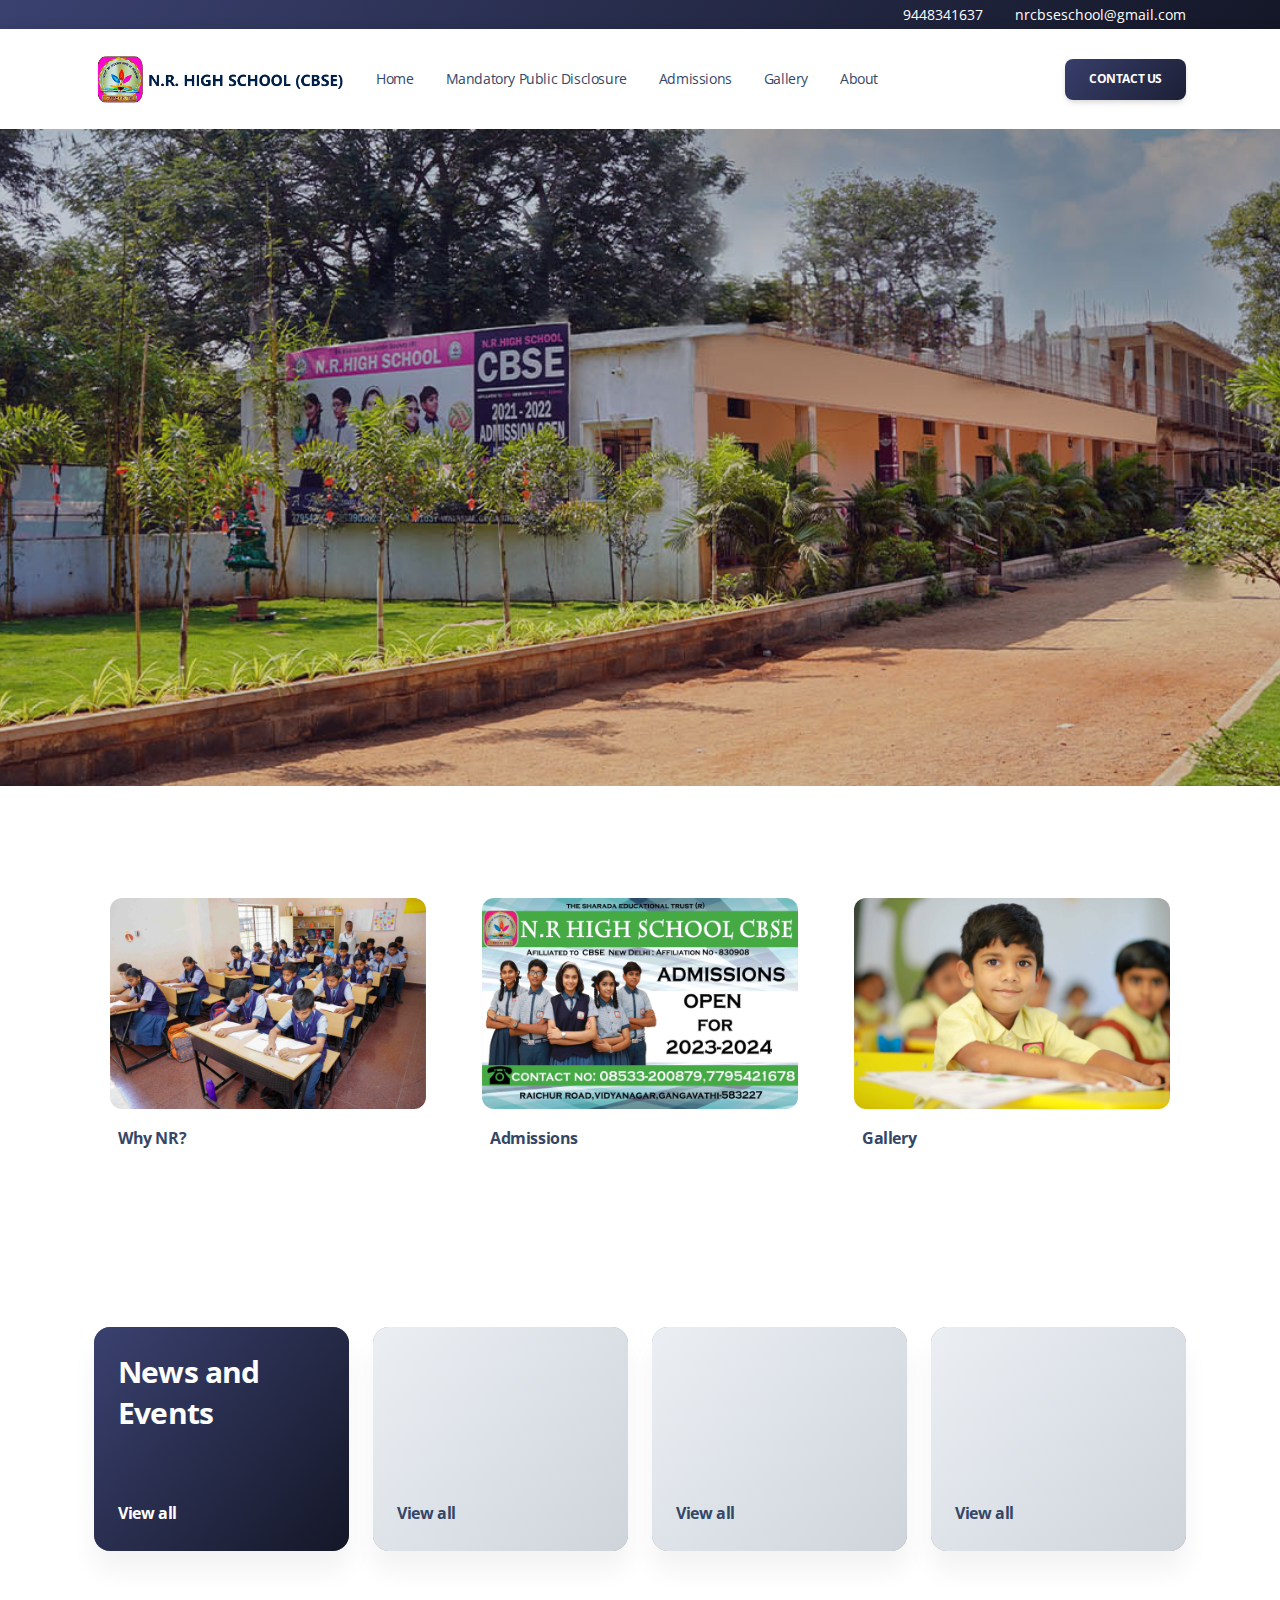
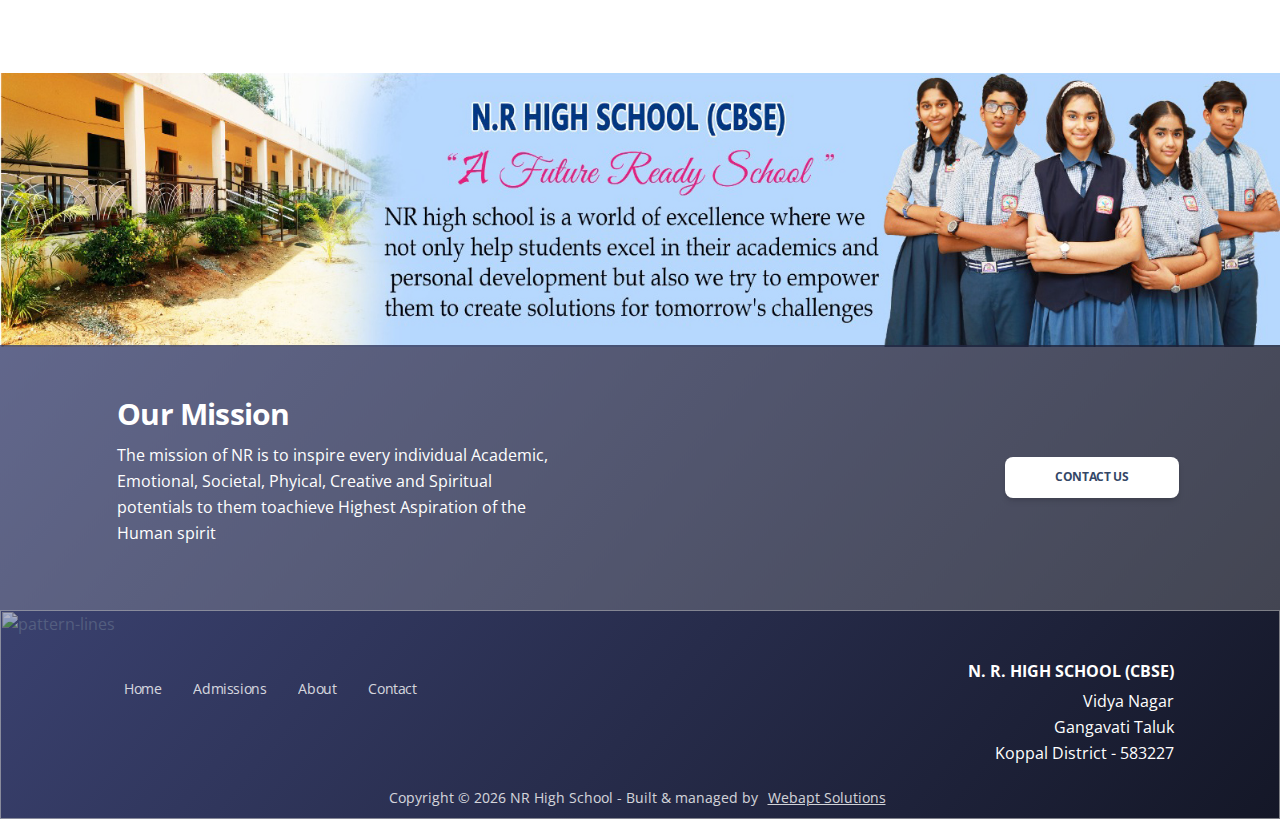
==== index.html @ e67f11be "initial commit" ====
<!-- Loopple Templates: https://www.loopple.com/templates | Copyright Loopple (https://www.loopple.com) | This copyright notice and this permission notice shall be included in all copies or substantial portions of the Software. -->

<head>
    <meta charset="utf-8">
    <meta name="viewport" content="width=device-width, initial-scale=1, shrink-to-fit=no">
    <title>NR | Home</title>
    <link href="https://fonts.googleapis.com/css?family=Open+Sans:300,400,600,700" rel="stylesheet" />
    <script src="https://kit.fontawesome.com/42d5adcbca.js" crossorigin="anonymous"></script>
    <link href="https://demos.creative-tim.com/soft-ui-design-system/assets/css/nucleo-icons.css" rel="stylesheet" />
    <link href="https://demos.creative-tim.com/soft-ui-design-system/assets/css/nucleo-svg.css" rel="stylesheet" />
    <link rel="stylesheet" href="./css/theme.css">
    <link rel="stylesheet" href="./css/loopple/loopple.css">
</head>

<body>
    <div class="navbar bg-gradient-dark py-1">
        <div class="container">
            <div class="d-flex w-lg-50 w-100 text-lg-start text-center justify-content-lg-start justify-content-center mb-lg-0 mb-2">
                <a href="javascript:;">
                    <i class="fa fa-facebook-square text-sm text-white" aria-hidden="true"></i>
                </a>
                <a href="javascript:;">
                    <i class="fa fa-instagram text-sm text-white ms-3" aria-hidden="true"></i>
                </a>
                <a href="javascript:;">
                    <i class="fa fa-whatsapp text-sm text-white ms-3" aria-hidden="true"></i>
                </a>                
            </div>
            <div class="d-flex align-items-center ms-lg-auto w-lg-50 w-100">
                <i class="fa fa-phone text-sm text-white ms-auto" aria-hidden="true"></i>
                <span class="text-sm text-white ms-2">9448341637</span>
                <i class="fa fa-envelope text-sm text-white ms-4" aria-hidden="true"></i>
                <span class="text-sm text-white ms-2 me-lg-0 me-auto">nrcbseschool@gmail.com</span>
            </div>
        </div>
    </div>
    <nav class="navbar navbar-expand-lg navbar-light bg-white py-3">
        <div class="container">
            <a class="navbar-brand w-8" href="#" data-config-id="brand">
                <img style="width: 250px;" src="images/logo/logo.png" width="80" alt="">
            </a>

            <button class="navbar-toggler shadow-none ms-2" type="button" data-bs-toggle="collapse" data-bs-target="#navigation" aria-controls="navigation" aria-expanded="false" aria-label="Toggle navigation">
                <span class="navbar-toggler-icon mt-2">
                    <span class="navbar-toggler-bar bar1"></span>
                    <span class="navbar-toggler-bar bar2"></span>
                    <span class="navbar-toggler-bar bar3"></span>
                </span>
            </button>
            <div class="collapse navbar-collapse w-100 pt-3 pb-2 py-lg-0" id="navigation">
                <ul class="navbar-nav navbar-nav-hover ms-auto">
                    <li class="nav-item mx-2">
                        <a href="#" class="nav-link ps-2 cursor-pointer">Home</a>
                    </li>
                    <li class="nav-item mx-2">
                        <a href="safety.html" class="nav-link ps-2 cursor-pointer">Mandatory Public Disclosure</a>
                    </li>
                    <li class="nav-item mx-2">
                        <a href="admissions.html" class="nav-link ps-2 cursor-pointer">Admissions</a>
                    </li>
                    <li class="nav-item mx-2">
                        <a href="gallery.html" class="nav-link ps-2 cursor-pointer">Gallery</a>
                    </li>
                    <li class="nav-item mx-2">
                        <a href="about.html" class="nav-link ps-2 cursor-pointer">About</a>
                    </li>
                    <!--<li class="nav-item mx-2">
                        <a href="javascript:void(0);" class="nav-link ps-2 cursor-pointer">
                            Contact Us
                        </a>
                    </li>-->
                </ul>
                <ul class="navbar-nav ms-auto">
                    <!--<li class="nav-item mx-2">
                        <a href="javascript:void(0);" class="nav-link ps-2 cursor-pointer">
                            <i class="fa fa-search" aria-hidden="true"></i>
                        </a>
                    </li>-->

                    <li class="nav-item ms-2">
                        <a href="./contact.html" class="btn bg-gradient-dark mb-0">
                            Contact Us
                        </a>
                    </li>
                </ul>
            </div>
        </div>
    </nav>
    <header>
        <div class="mySlides">
            <div class="page-header" style="background-image: url(/images/banner/5.jpg); 
            min-height: 73vh;">
                <!--<div class="page-header min-vh-75" style="background-image: url(https://images.unsplash.com/photo-1496469888073-80de7e952517?ixlib=rb-1.2.1&amp;ixid=MnwxMjA3fDB8MHxwaG90by1wYWdlfHx8fGVufDB8fHx8&amp;auto=format&amp;fit=crop&amp;w=2232&amp;q=80);">-->
                    <span class="mask bg-gradient-dark opacity-2"></span>
                    <div class="container">
                        <div class="row justify-content-center">
                            <!--<div class="col-lg-6 col-sm-9 text-center mx-auto">
                                <h1 class="text-white mb-4" spellcheck="false">Our Vision</h1>
                                <p class="lead text-white mb-sm-6 mb-4">To lay the foundation of deep-rooted Traditional Values of Love, Compassion, Discipline and Develop the Technical skills.</p>
                                <p class="text-white h6 text-uppercase mb-4">connect with us on:</p>
                                <div style="margin-left: 50px;" class="d-flex justify-content-center">
                                    <a href="javascript:;"><i class="fab fa-facebook fa-2x text-white me-5" aria-hidden="true"></i></a>
                                    <a href="javascript:;"><i class="fab fa-instagram fa-2x text-white me-5" aria-hidden="true"></i></a>
                                    <a href="javascript:;"><i class="fab fa-whatsapp fa-2x text-white me-5" aria-hidden="true"></i></a>                  
                                </div>
                            </div>-->
                        </div>
                    </div>
                </div>
        </div>
        <div class="mySlides">
            <div class="page-header" style="background-image: url(/images/banner/3.jpg); 
            min-height: 73vh;">
                <!--<div class="page-header min-vh-75" style="background-image: url(https://images.unsplash.com/photo-1496469888073-80de7e952517?ixlib=rb-1.2.1&amp;ixid=MnwxMjA3fDB8MHxwaG90by1wYWdlfHx8fGVufDB8fHx8&amp;auto=format&amp;fit=crop&amp;w=2232&amp;q=80);">-->
                    <span class="mask bg-gradient-dark opacity-2"></span>
                    <div class="container">
                        <div class="row justify-content-center">
                            <!--<div class="col-lg-6 col-sm-9 text-center mx-auto">
                                <h1 class="text-white mb-4" spellcheck="false">Our Vision</h1>
                                <p class="lead text-white mb-sm-6 mb-4">To lay the foundation of deep-rooted Traditional Values of Love, Compassion, Discipline and Develop the Technical skills.</p>
                                <p class="text-white h6 text-uppercase mb-4">connect with us on:</p>
                                <div style="margin-left: 50px;" class="d-flex justify-content-center">
                                    <a href="javascript:;"><i class="fab fa-facebook fa-2x text-white me-5" aria-hidden="true"></i></a>
                                    <a href="javascript:;"><i class="fab fa-instagram fa-2x text-white me-5" aria-hidden="true"></i></a>
                                    <a href="javascript:;"><i class="fab fa-whatsapp fa-2x text-white me-5" aria-hidden="true"></i></a>                  
                                </div>
                            </div>-->
                        </div>
                    </div>
                </div>
        </div>
            <div class="mySlides">
                <div class="page-header" style="background-image: url(/images/banner/4.jpg); 
                min-height: 73vh;">
                    <!--<div class="page-header min-vh-75" style="background-image: url(https://images.unsplash.com/photo-1496469888073-80de7e952517?ixlib=rb-1.2.1&amp;ixid=MnwxMjA3fDB8MHxwaG90by1wYWdlfHx8fGVufDB8fHx8&amp;auto=format&amp;fit=crop&amp;w=2232&amp;q=80);">-->
                        <span class="mask bg-gradient-dark opacity-2"></span>
                        <div class="container">
                            <div class="row justify-content-center">
                                <!--<div class="col-lg-6 col-sm-9 text-center mx-auto">
                                    <h1 class="text-white mb-4" spellcheck="false">Our Vision</h1>
                                    <p class="lead text-white mb-sm-6 mb-4">To lay the foundation of deep-rooted Traditional Values of Love, Compassion, Discipline and Develop the Technical skills.</p>
                                    <p class="text-white h6 text-uppercase mb-4">connect with us on:</p>
                                    <div style="margin-left: 50px;" class="d-flex justify-content-center">
                                        <a href="javascript:;"><i class="fab fa-facebook fa-2x text-white me-5" aria-hidden="true"></i></a>
                                        <a href="javascript:;"><i class="fab fa-instagram fa-2x text-white me-5" aria-hidden="true"></i></a>
                                        <a href="javascript:;"><i class="fab fa-whatsapp fa-2x text-white me-5" aria-hidden="true"></i></a>                  
                                    </div>
                                </div>-->
                            </div>
                        </div>
                    </div>
            </div>
            <div class="mySlides">
                <div class="page-header" style="background-image: url(/images/banner/1.jpg); 
                min-height: 73vh;">
                    <!--<div class="page-header min-vh-75" style="background-image: url(https://images.unsplash.com/photo-1496469888073-80de7e952517?ixlib=rb-1.2.1&amp;ixid=MnwxMjA3fDB8MHxwaG90by1wYWdlfHx8fGVufDB8fHx8&amp;auto=format&amp;fit=crop&amp;w=2232&amp;q=80);">-->
                        <span class="mask bg-gradient-dark opacity-2"></span>
                        <div class="container">
                            <div class="row justify-content-center">
                                <!--<div class="col-lg-6 col-sm-9 text-center mx-auto">
                                    <h1 class="text-white mb-4" spellcheck="false">Our Vision</h1>
                                    <p class="lead text-white mb-sm-6 mb-4">To lay the foundation of deep-rooted Traditional Values of Love, Compassion, Discipline and Develop the Technical skills.</p>
                                    <p class="text-white h6 text-uppercase mb-4">connect with us on:</p>
                                    <div style="margin-left: 50px;" class="d-flex justify-content-center">
                                        <a href="javascript:;"><i class="fab fa-facebook fa-2x text-white me-5" aria-hidden="true"></i></a>
                                        <a href="javascript:;"><i class="fab fa-instagram fa-2x text-white me-5" aria-hidden="true"></i></a>
                                        <a href="javascript:;"><i class="fab fa-whatsapp fa-2x text-white me-5" aria-hidden="true"></i></a>                  
                                    </div>
                                </div>-->
                            </div>
                        </div>
                    </div>
            </div>
        <!--<div class="relative" style="height: 20px;overflow: hidden;margin-top: -12px; z-index:2">
            <div class="w-full absolute bottom-0 start-0 end-0" style="transform: scale(2);transform-origin: top center;color: #fbfbfb;">
                <svg viewBox="0 0 2880 48" fill="none" xmlns="http://www.w3.org/2000/svg">
                    <path d="M0 48H1437.5H2880V0H2160C1442.5 52 720 0 720 0H0V48Z" fill="currentColor"></path>
                </svg>
            </div>
        </div>-->
    </header>

    <section class="py-7">
        <div class="container">
            <div class="row">
                <div class="col-lg-4 mb-lg-0 mb-4">
                    <div class="card card-plain">
                        <div class="card-header p-0 mx-3 mt-3 position-relative z-index-1">
                            <a href="javascript:;" class="d-block">
                                <img src="./images/thumbnail9.jpg" class="img-fluid border-radius-lg">
                                <!--<img src="https://images.unsplash.com/photo-1543269865-cbf427effbad?ixlib=rb-1.2.1&amp;ixid=MnwxMjA3fDB8MHxwaG90by1wYWdlfHx8fGVufDB8fHx8&amp;auto=format&amp;fit=crop&amp;w=2070&amp;q=80" class="img-fluid border-radius-lg">-->
                            </a>
                        </div>
                        <div class="card-body pt-3">
                            <a href="about.html" class="card-title h6 icon-move-right d-block text-darker font-weight-bolder">
                                Why NR?
                                <i class="fas fa-arrow-right text-sm ms-1" aria-hidden="true"></i>
                            </a>
                        </div>
                    </div>
                </div>
                <div class="col-lg-4 mb-lg-0 mb-4">
                    <div class="card card-plain">
                        <div class="card-header p-0 mx-3 mt-3 position-relative z-index-1">
                            <a href="javascript:;" class="d-block">
                                <img src="./images/thumbnail10.jpg" class="img-fluid border-radius-lg">
                                <!--<img src="https://images.unsplash.com/photo-1596496638503-0980ae36f17a?ixlib=rb-1.2.1&amp;ixid=MnwxMjA3fDB8MHxwaG90by1wYWdlfHx8fGVufDB8fHx8&amp;auto=format&amp;fit=crop&amp;w=2070&amp;q=80" class="img-fluid border-radius-lg">-->
                            </a>
                        </div>
                        <div class="card-body pt-3">
                            <a href="admissions.html" class="card-title h6 icon-move-right d-block text-darker font-weight-bolder">
                                Admissions
                                <i class="fas fa-arrow-right text-sm ms-1" aria-hidden="true"></i>
                            </a>
                        </div>
                    </div>
                </div>
                <div class="col-lg-4 mb-lg-0 mb-4">
                    <div class="card card-plain">
                        <div class="card-header p-0 mx-3 mt-3 position-relative z-index-1">
                            <a href="gallery.html" class="d-block">
                                <img src="./images/thumbnail4.jpg" class="img-fluid border-radius-lg">
                                <!--<img src="https://images.unsplash.com/photo-1571260899304-425eee4c7efc?ixlib=rb-1.2.1&amp;ixid=MnwxMjA3fDB8MHxwaG90by1wYWdlfHx8fGVufDB8fHx8&amp;auto=format&amp;fit=crop&amp;w=2070&amp;q=80" class="img-fluid border-radius-lg">-->
                            </a>
                        </div>
                        <div class="card-body pt-3">
                            <a href="javascript:;" class="card-title h6 icon-move-right d-block text-darker font-weight-bolder">
                                Gallery
                                <i class="fas fa-arrow-right text-sm ms-1" aria-hidden="true"></i>
                            </a>
                        </div>
                    </div>
                </div>
            </div>
        </div>
    </section>

    <!--<section class="position-relative overflow-hidden pb-5">
        <div class="row">
            <div class="col-lg-5">
                <div class="bg-gradient-dark border-radius-lg d-flex align-items-center h-100 px-5 py-lg-0 py-5 mx-3">
                    <div>
                        <div class="icon icon-shape rounded-circle bg-white shadow text-center mb-4">
                            <i class="fas opacity-10 fa-quote-right text-dark" aria-hidden="true"></i>
                        </div>
                        <h2 class="text-white" spellcheck="false"> What our Students Are Saying</h2>
                    </div>
                </div>
            </div>
            <div class="col-lg-7">
                <div>
                    <div id="carouselExampleIndicators" class="carousel slide pt-7 pb-11" data-bs-ride="carousel">
                        <ol class="carousel-indicators pb-7">
                            <a href="javascript:;">
                                <img src="https://demos.creative-tim.com/soft-ui-design-system-pro/assets/img/team-4.jpg" alt="..." class="avatar avatar-sm avatar-scale-up shadow border-radius-lg border-0 active" data-bs-target="#carouselExampleIndicators" data-bs-slide-to="0" aria-current="true"> <span class="text-light mx-2">|</span>
                            </a>

                            <a href="javascript:;">
                                <img src="https://demos.creative-tim.com/soft-ui-design-system-pro/assets/img/team-3.jpg" alt="..." class="avatar avatar-sm avatar-scale-up shadow border-radius-lg border-0" data-bs-target="#carouselExampleIndicators" data-bs-slide-to="1"> <span class="text-light mx-2">|</span>
                            </a>

                            <a href="javascript:;">
                                <img src="https://demos.creative-tim.com/soft-ui-design-system-pro/assets/img/team-2.jpg" alt="..." class="avatar avatar-sm avatar-scale-up shadow border-radius-lg border-0" data-bs-target="#carouselExampleIndicators" data-bs-slide-to="2">
                            </a>
                        </ol>
                        <div class="carousel-inner">
                            <div class="carousel-item active">
                                <div class="container">
                                    <div class="row">
                                        <div class="col-lg-7 mx-auto text-center">
                                            <img class="w-50 mb-4 avatar avatar-xl" src="https://demos.creative-tim.com/soft-ui-design-system-pro/assets/img/team-4.jpg" alt="">
                                            <p class="lead">"We’re not always in the position that we want to be at. We’re constantly growing. We’re constantly making mistakes. We’re constantly trying to express ourselves and actualize our dreams." </p>
                                            <div class="author justify-content-center">
                                                <div class="name ps-2">
                                                    <span>John Down</span>
                                                </div>
                                            </div>
                                        </div>
                                    </div>
                                </div>
                            </div>
                            <div class="carousel-item">
                                <div class="container">
                                    <div class="row">
                                        <div class="col-lg-7 mx-auto text-center">
                                            <img class="w-50 mb-4 avatar avatar-xl" src="https://demos.creative-tim.com/soft-ui-design-system-pro/assets/img/team-3.jpg" alt="">
                                            <p class="lead">"We’re not always in the position that we want to be at. We’re constantly growing. We’re constantly making mistakes. We’re constantly trying to express ourselves and actualize our dreams."</p>
                                            <div class="author justify-content-center">
                                                <div class="name ps-2">
                                                    <span>Marcell Glock</span>
                                                </div>
                                            </div>
                                        </div>
                                    </div>
                                </div>
                            </div>
                            <div class="carousel-item">
                                <div class="container">
                                    <div class="row">
                                        <div class="col-lg-7 mx-auto text-center">
                                            <img class="w-50 mb-4 avatar avatar-xl" src="https://demos.creative-tim.com/soft-ui-design-system-pro/assets/img/team-2.jpg" alt="">
                                            <p class="lead">"We’re not always in the position that we want to be at. We’re constantly growing. We’re constantly making mistakes. We’re constantly trying to express ourselves and actualize our dreams." </p>
                                            <div class="author justify-content-center">
                                                <div class="name ps-2">
                                                    <span>Mathew Goat</span>
                                                </div>
                                            </div>
                                        </div>
                                    </div>
                                </div>
                            </div>
                        </div>
                    </div>
                </div>
            </div>
        </div>
    </section>-->

    <section class="py-5">
        <div class="container">
            <div class="row">
                <div class="col-lg-3 col-sm-6 mb-4">
                    <div class="card h-100 mb-4 min-height-250 card-background align-items-start">
                        <div class="card-body w-100 z-index-3 text-start d-flex flex-column align-items-center">
                            <h3 class="text-white font-weight-bolder me-auto">News and Events</h3>
                            <a href="javascript:;" class="text-white font-weight-bolder me-auto mt-auto icon-move-right mb-0">
                                View all
                                <i class="fas fa-arrow-right text-sm ms-1" aria-hidden="true"></i>
                            </a>
                        </div>
                        <span class="mask bg-gradient-dark border-radius-xl z-index-2 opacity-10"></span>
                    </div>
                </div>
                <div class="col-lg-3 col-sm-6 mb-4">
                    <div class="card h-100 mb-4 min-height-250 card-background align-items-start">
                        <div class="card-body w-100 z-index-3 text-start d-flex flex-column align-items-center">
                            <!--<h5 class="text-dark font-weight-bolder me-auto">
                                Photography and the Invention of Nationhood, 1851-1900 [VIRTUAL]
                            </h5>-->
                            <a href="javascript:;" class="text-dark font-weight-bolder me-auto mt-auto icon-move-right mb-0">
                                View all
                                <i class="fas fa-arrow-right text-sm ms-1" aria-hidden="true"></i>
                            </a>
                        </div>
                        <span class="mask bg-gradient-light border-radius-xl z-index-2 opacity-10"></span>
                    </div>
                </div>
                <div class="col-lg-3 col-sm-6 mb-4">
                    <div class="card h-100 mb-4 min-height-250 card-background align-items-start">
                        <div class="card-body w-100 z-index-3 text-start d-flex flex-column align-items-center">
                            <!--<h5 class="text-dark font-weight-bolder me-auto">
                                The Need for Transitional Coverage for Emerging Technologies (TCET)
                            </h5>-->
                            <a href="javascript:;" class="text-dark font-weight-bolder me-auto mt-auto icon-move-right mb-0">
                                View all
                                <i class="fas fa-arrow-right text-sm ms-1" aria-hidden="true"></i>
                            </a>
                        </div>
                        <span class="mask bg-gradient-light border-radius-xl z-index-2 opacity-10"></span>
                    </div>
                </div>
                <div class="col-lg-3 col-sm-6 mb-4">
                    <div class="card h-100 mb-4 min-height-250 card-background align-items-start">
                        <div class="card-body w-100 z-index-3 text-start d-flex flex-column align-items-center">
                            <!--<h5 class="text-dark font-weight-bolder me-auto">
                                CLASS/SEMINAR
                                Imagining the Unimaginable: War, Weapons, and Procurement Politics
                            </h5>-->
                            <a href="javascript:;" class="text-dark font-weight-bolder me-auto mt-auto icon-move-right mb-0">
                                View all
                                <i class="fas fa-arrow-right text-sm ms-1" aria-hidden="true"></i>
                            </a>
                        </div>
                        <span class="mask bg-gradient-light border-radius-xl z-index-2 opacity-10"></span>
                    </div>
                </div>
            </div>
        </div>
    </section>
    <div style="margin-bottom: -50px;">
        <img style="background-size: cover; width: 100%; padding-top: 50PX;" src="./images/banner/ready_banner.jpeg" alt="school-banner">
    </div>
    <section class="mt-5 py-5 bg-gradient-dark position-relative" style="background-image:url(https://images.unsplash.com/photo-1523050854058-8df90110c9f1?ixlib=rb-1.2.1&amp;ixid=MnwxMjA3fDB8MHxwaG90by1wYWdlfHx8fGVufDB8fHx8&amp;auto=format&amp;fit=crop&amp;w=2070&amp;q=80)">
        <span class="mask bg-gradient-dark opacity-8"></span>
        <div class="container position-relative z-index-2">
            <div class="row">
                <div class="col-lg-5 col-md-8 m-auto text-start">
                    <h5 class="text-white mb-lg-0 mb-5">
                        <h3 style="color: white;">Our Mission</h3>
                        <p style="color: white;">The mission of NR is to inspire every individual Academic, Emotional, Societal, Phyical, Creative and Spiritual potentials to them toachieve Highest Aspiration of the Human spirit</p>
                    </h5>
                </div>
                <div class="col-lg-6 m-auto">
                    <div class="row">
                        <div class="col-sm-4 col-6 ps-sm-0 ms-auto">                 
                                <button type="button" class="btn mb-0 ms-lg-3 ms-sm-2 mb-sm-0 mb-2 me-auto w-100 d-block btn-dark btn-white text-dark" onclick="window.location.href = 'contact.html';">CONTACT US</button>                          
                        </div>
                    </div>
                </div>
            </div>
        </div>
    </section>
    <footer style="padding-bottom: 10px;" class="footer py-5 bg-gradient-dark position-relative overflow-hidden">
        <img src="https://demos.creative-tim.com/soft-ui-design-system-pro/assets/img/shapes/waves-white.svg" alt="pattern-lines" class="position-absolute start-0 top-0 w-100 opacity-6">
        <div class="container position-relative z-index-1">
            <div class="row">
                <div style="margin-top: 20px; margin-left: 30px;" class="col-lg-4 me-auto mb-lg-0 mb-4 text-lg-start text-center">
                    <ul class="nav flex-row ms-n3 align-items-center mb-4 mt-sm-0">
                        <li class="nav-item">
                            <a class="nav-link text-white opacity-8" href="index.html">
                                Home
                            </a>
                        </li>
    
                        <li class="nav-item">
                            <a class="nav-link text-white opacity-8" href="admissions.html">
                                Admissions
                            </a>
                        </li>
                        <li class="nav-item">
                            <a class="nav-link text-white opacity-8" href="about.html">
                                About
                            </a>
                        </li>
                        <li class="nav-item">
                            <a class="nav-link text-white opacity-8" href="contact.html">
                                Contact
                            </a>
                        </li>
                    </ul>
                    <a href="javascript:;" class="text-white me-xl-4 me-4 opacity-5">
                        <span class="fab fa-facebook" aria-hidden="true"></span>
                    </a>
                    <a href="javascript:;" class="text-white me-xl-4 me-4 opacity-5">
                        <span class="fab fa-twitter" aria-hidden="true"></span>
                    </a>
                    <a href="javascript:;" class="text-white me-xl-4 me-4 opacity-5">
                        <span class="fab fa-instagram" aria-hidden="true"></span>
                    </a>                    
                </div>
                <div style="margin-right: 12px;" class="col-lg-6 ms-auto text-lg-end text-center">
                    <h6 class="text-white font-weight-bolder text-uppercase mb-lg-4 mb-3">N. R. High School (CBSE)</h6>
                    <div style="color: white; margin-top: -20px;">
                        <p style="margin: 0;">Vidya Nagar</p>
                        <p style="margin: 0;">Gangavati Taluk</p>
                        <p style="margin: 0;">Koppal District - 583227</p> 
                    </div>                
                </div>
            </div>
            <div style="text-align: center;">
                <p style="padding-top: 20px;" class="text-sm text-white opacity-8 mb-0">
                    Copyright © <script>
                        document.write(new Date().getFullYear())
                    </script> NR High School - Built & managed by <button style="background: none; color: white;border: none; text-decoration: underline;" onclick="window.location.href = 'https://webaptsolutions.com';">Webapt Solutions</button>
                </p>
            </div>
        </div>
    </footer>
    <!--<div class="loopple-badge">Made with<a href="https://www.loopple.com"><img src="https://www.loopple.com/img/loopple-logo.png" class="loopple-ml-1" style="width:55px"></a></div>-->
    <script src="https://loopple.s3.eu-west-3.amazonaws.com/soft-ui-design-system/js/core/bootstrap.min.js" type="text/javascript"></script>
    <script src="https://demos.creative-tim.com/soft-ui-design-system/assets/js/soft-design-system.min.js?v=1.0.5" type="text/javascript"></script>
    <script src="https://demos.creative-tim.com/soft-ui-design-system-pro/assets/js/plugins/countup.min.js" type="text/javascript"></script>
    <script src="https://demos.creative-tim.com/soft-ui-design-system-pro/assets/js/plugins/flatpickr.min.js"></script>
    <script src="/js/script.js"></script>
    <script>
        if (document.getElementById("state1")) {
                    const countUp = new CountUp("state1", document.getElementById("state1").getAttribute("countTo"));
                    if (!countUp.error) {
                      countUp.start();
                    } else {
                      console.error(countUp.error);
                    }
                  }
                  if (document.getElementById("state2")) {
                    const countUp1 = new CountUp("state2", document.getElementById("state2").getAttribute("countTo"));
                    if (!countUp1.error) {
                      countUp1.start();
                    } else {
                      console.error(countUp1.error);
                    }
                  }
                  if (document.getElementById("state3")) {
                    const countUp2 = new CountUp("state3", document.getElementById("state3").getAttribute("countTo"));
                    if (!countUp2.error) {
                      countUp2.start();
                    } else {
                      console.error(countUp2.error);
                    };
                  }
        
         if (document.querySelector('.datepicker-1')) {
              flatpickr('.datepicker-1', {
              }); // flatpickr
            } 
        
         if (document.querySelector('.datepicker-2')) {
              flatpickr('.datepicker-2', {
              }); // flatpickr
            }
    </script>
</body>
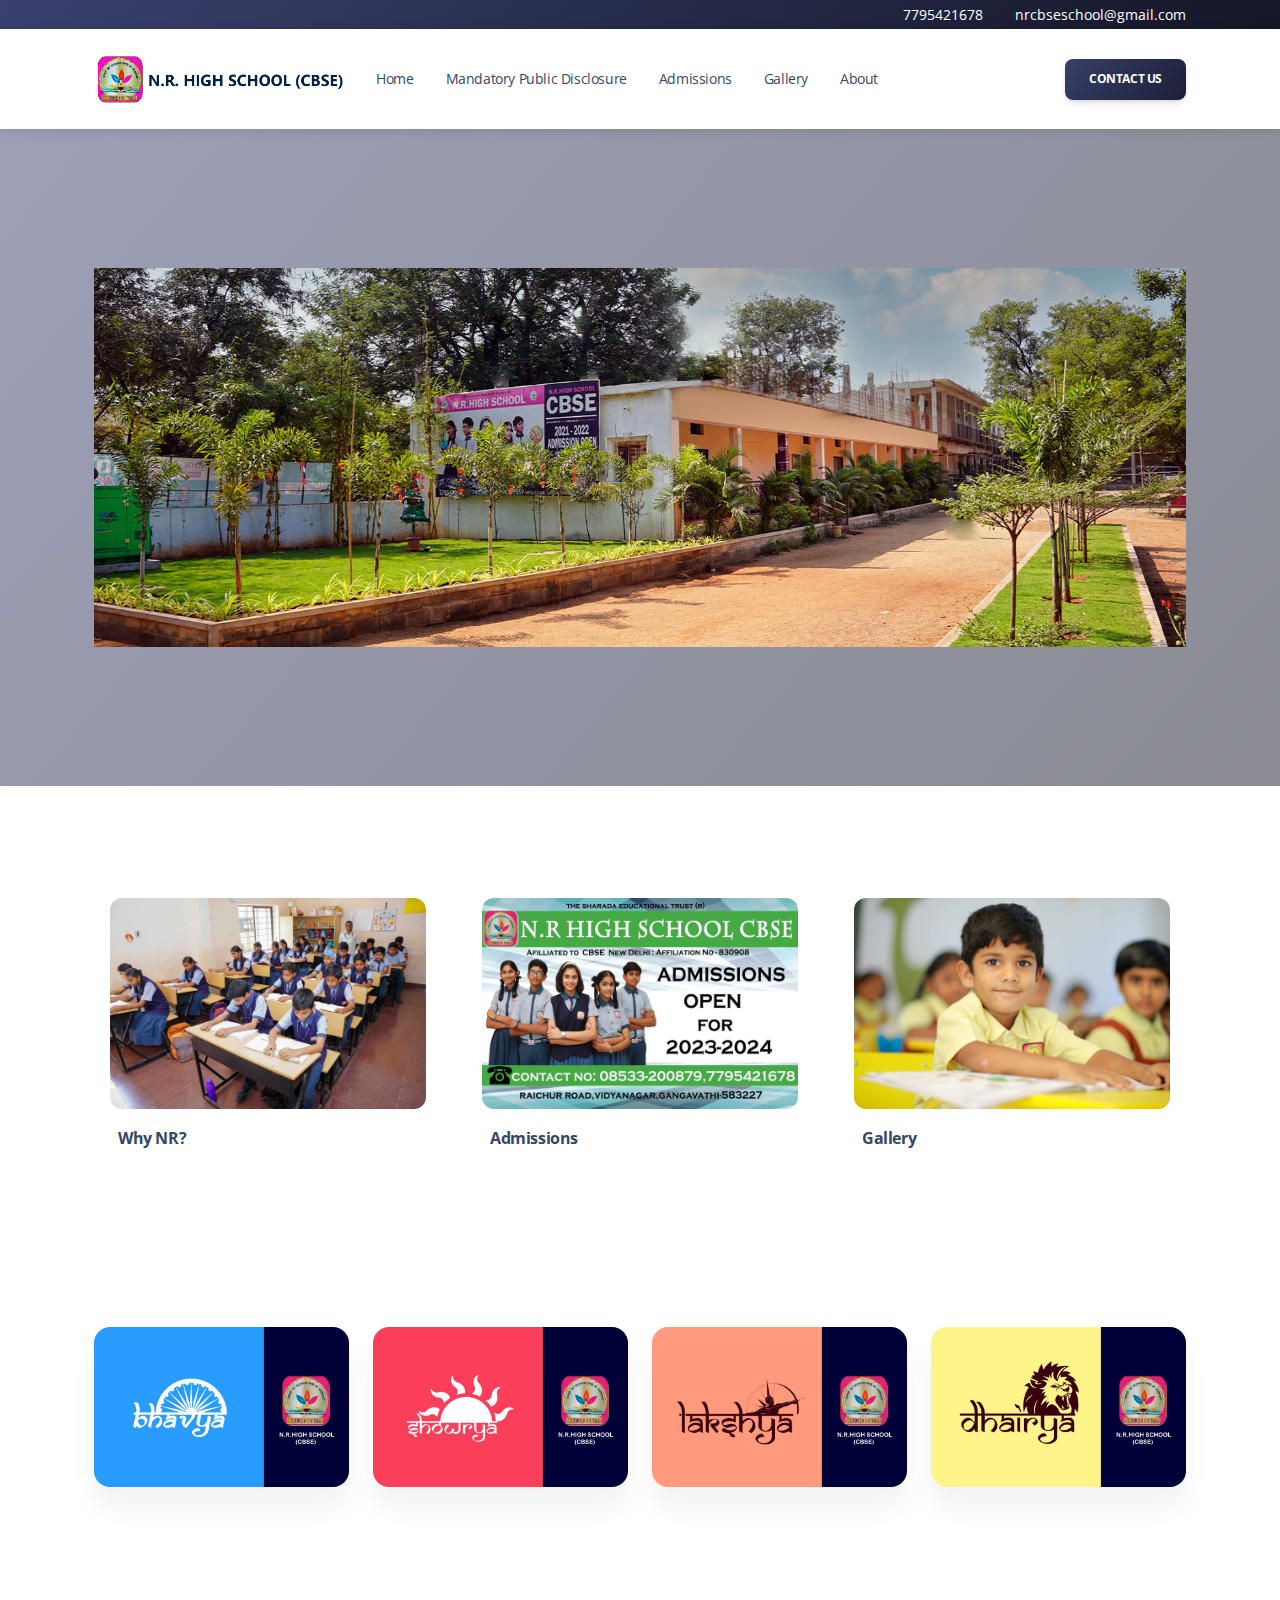
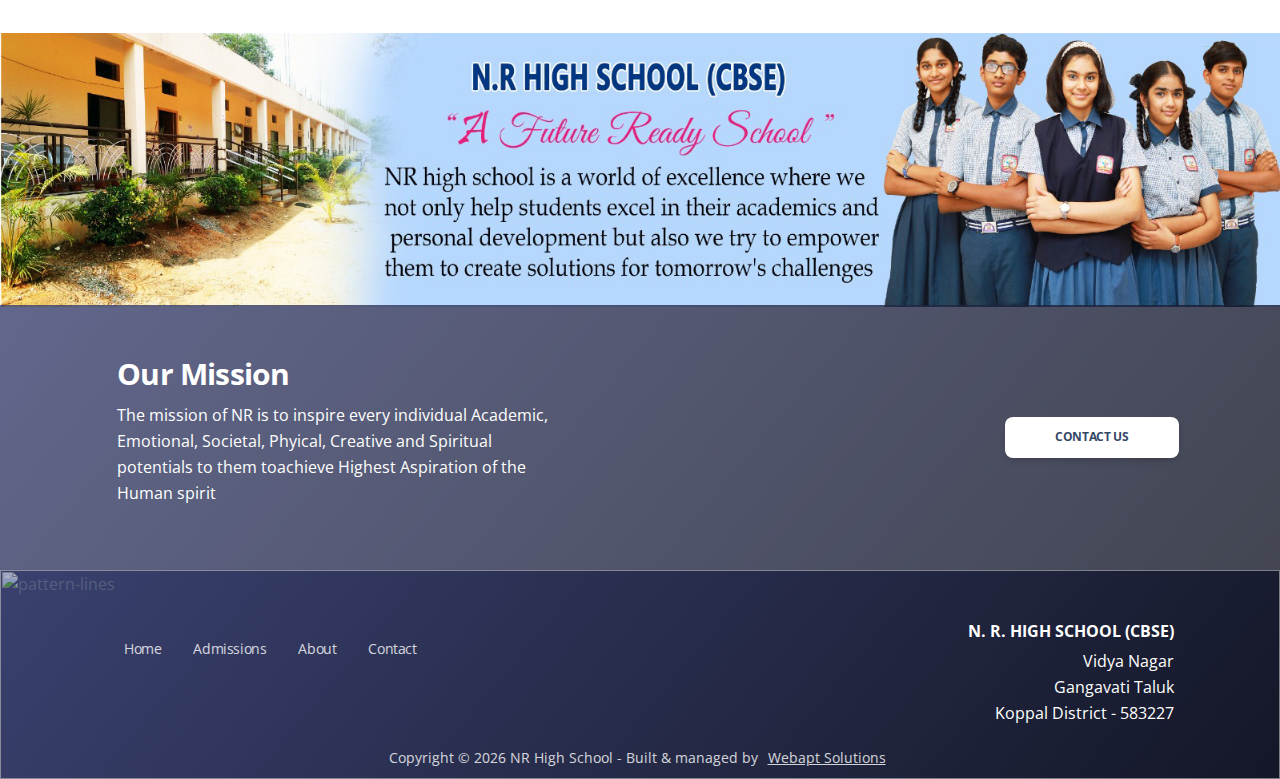
==== commit d8924af7: "final changes" ====
--- a/index.html
+++ b/index.html
@@ -28,7 +28,7 @@
             </div>
             <div class="d-flex align-items-center ms-lg-auto w-lg-50 w-100">
                 <i class="fa fa-phone text-sm text-white ms-auto" aria-hidden="true"></i>
-                <span class="text-sm text-white ms-2">9448341637</span>
+                <span class="text-sm text-white ms-2">7795421678</span>
                 <i class="fa fa-envelope text-sm text-white ms-4" aria-hidden="true"></i>
                 <span class="text-sm text-white ms-2 me-lg-0 me-auto">nrcbseschool@gmail.com</span>
             </div>
@@ -88,11 +88,11 @@
     </nav>
     <header>
         <div class="mySlides">
-            <div class="page-header" style="background-image: url(/images/banner/5.jpg); 
-            min-height: 73vh;">
+            <div class="page-header" style="min-height: 73vh;">
                 <!--<div class="page-header min-vh-75" style="background-image: url(https://images.unsplash.com/photo-1496469888073-80de7e952517?ixlib=rb-1.2.1&amp;ixid=MnwxMjA3fDB8MHxwaG90by1wYWdlfHx8fGVufDB8fHx8&amp;auto=format&amp;fit=crop&amp;w=2232&amp;q=80);">-->
-                    <span class="mask bg-gradient-dark opacity-2"></span>
+                    <span class="mask bg-gradient-dark opacity-5"></span>
                     <div class="container">
+                        <img style="height: 100%; width: 100%;" src="./images/banner/5.jpg" alt="banner1">
                         <div class="row justify-content-center">
                             <!--<div class="col-lg-6 col-sm-9 text-center mx-auto">
                                 <h1 class="text-white mb-4" spellcheck="false">Our Vision</h1>
@@ -109,11 +109,11 @@
                 </div>
         </div>
         <div class="mySlides">
-            <div class="page-header" style="background-image: url(/images/banner/3.jpg); 
-            min-height: 73vh;">
+            <div class="page-header" style="min-height: 73vh;">
                 <!--<div class="page-header min-vh-75" style="background-image: url(https://images.unsplash.com/photo-1496469888073-80de7e952517?ixlib=rb-1.2.1&amp;ixid=MnwxMjA3fDB8MHxwaG90by1wYWdlfHx8fGVufDB8fHx8&amp;auto=format&amp;fit=crop&amp;w=2232&amp;q=80);">-->
-                    <span class="mask bg-gradient-dark opacity-2"></span>
+                    <span class="mask bg-gradient-dark opacity-5"></span>
                     <div class="container">
+                        <img style="height: 100%; width: 100%;" src="./images/banner/3.jpg" alt="banner2">
                         <div class="row justify-content-center">
                             <!--<div class="col-lg-6 col-sm-9 text-center mx-auto">
                                 <h1 class="text-white mb-4" spellcheck="false">Our Vision</h1>
@@ -130,11 +130,11 @@
                 </div>
         </div>
             <div class="mySlides">
-                <div class="page-header" style="background-image: url(/images/banner/4.jpg); 
-                min-height: 73vh;">
+                <div class="page-header" style="min-height: 73vh;">
                     <!--<div class="page-header min-vh-75" style="background-image: url(https://images.unsplash.com/photo-1496469888073-80de7e952517?ixlib=rb-1.2.1&amp;ixid=MnwxMjA3fDB8MHxwaG90by1wYWdlfHx8fGVufDB8fHx8&amp;auto=format&amp;fit=crop&amp;w=2232&amp;q=80);">-->
-                        <span class="mask bg-gradient-dark opacity-2"></span>
+                        <span class="mask bg-gradient-dark opacity-5"></span>
                         <div class="container">
+                            <img style="height: 100%; width: 100%" src="./images/banner/4.jpg" alt="banner3">
                             <div class="row justify-content-center">
                                 <!--<div class="col-lg-6 col-sm-9 text-center mx-auto">
                                     <h1 class="text-white mb-4" spellcheck="false">Our Vision</h1>
@@ -151,11 +151,11 @@
                     </div>
             </div>
             <div class="mySlides">
-                <div class="page-header" style="background-image: url(/images/banner/1.jpg); 
-                min-height: 73vh;">
+                <div class="page-header" style="min-height: 73vh;">
                     <!--<div class="page-header min-vh-75" style="background-image: url(https://images.unsplash.com/photo-1496469888073-80de7e952517?ixlib=rb-1.2.1&amp;ixid=MnwxMjA3fDB8MHxwaG90by1wYWdlfHx8fGVufDB8fHx8&amp;auto=format&amp;fit=crop&amp;w=2232&amp;q=80);">-->
-                        <span class="mask bg-gradient-dark opacity-2"></span>
+                        <span class="mask bg-gradient-dark opacity-5"></span>
                         <div class="container">
+                            <img style="width: 100%; height: 100%;" src="./images/banner/1.jpg" alt="banner4">
                             <div class="row justify-content-center">
                                 <!--<div class="col-lg-6 col-sm-9 text-center mx-auto">
                                     <h1 class="text-white mb-4" spellcheck="false">Our Vision</h1>
@@ -319,7 +319,7 @@
     <section class="py-5">
         <div class="container">
             <div class="row">
-                <div class="col-lg-3 col-sm-6 mb-4">
+                <!--<div class="col-lg-3 col-sm-6 mb-4">
                     <div class="card h-100 mb-4 min-height-250 card-background align-items-start">
                         <div class="card-body w-100 z-index-3 text-start d-flex flex-column align-items-center">
                             <h3 class="text-white font-weight-bolder me-auto">News and Events</h3>
@@ -330,48 +330,62 @@
                         </div>
                         <span class="mask bg-gradient-dark border-radius-xl z-index-2 opacity-10"></span>
                     </div>
-                </div>
+                </div>-->
                 <div class="col-lg-3 col-sm-6 mb-4">
-                    <div class="card h-100 mb-4 min-height-250 card-background align-items-start">
+                    <div style="background-image: url('./images/houses/1.jpeg'); background-size: cover;" class="card h25 mb-4 min-height-160 align-items-start">
                         <div class="card-body w-100 z-index-3 text-start d-flex flex-column align-items-center">
                             <!--<h5 class="text-dark font-weight-bolder me-auto">
                                 Photography and the Invention of Nationhood, 1851-1900 [VIRTUAL]
                             </h5>-->
-                            <a href="javascript:;" class="text-dark font-weight-bolder me-auto mt-auto icon-move-right mb-0">
+                            <!--<a href="javascript:;" class="text-dark font-weight-bolder me-auto mt-auto icon-move-right mb-0">
                                 View all
                                 <i class="fas fa-arrow-right text-sm ms-1" aria-hidden="true"></i>
-                            </a>
-                        </div>
-                        <span class="mask bg-gradient-light border-radius-xl z-index-2 opacity-10"></span>
+                            </a>-->
+                        </div>
+                        <!--<span class="mask bg-gradient-light border-radius-xl z-index-2 opacity-10"></span>-->
                     </div>
                 </div>
                 <div class="col-lg-3 col-sm-6 mb-4">
-                    <div class="card h-100 mb-4 min-height-250 card-background align-items-start">
+                    <div style="background-image: url('./images/houses/2.jpeg'); background-size: cover;" class="card h-25 mb-4 min-height-160 align-items-start">
+                        <div class="card-body w-100 z-index-3 text-start d-flex flex-column align-items-center">
+                            <!--<h5 class="text-dark font-weight-bolder me-auto">
+                                Photography and the Invention of Nationhood, 1851-1900 [VIRTUAL]
+                            </h5>-->
+                            <!--<a href="javascript:;" class="text-dark font-weight-bolder me-auto mt-auto icon-move-right mb-0">
+                                View all
+                                <i class="fas fa-arrow-right text-sm ms-1" aria-hidden="true"></i>
+                            </a>-->
+                        </div>
+                        <!--<span class="mask bg-gradient-light border-radius-xl z-index-2 opacity-10"></span>-->
+                    </div>
+                </div>
+                <div class="col-lg-3 col-sm-6 mb-4">
+                    <div style="background-image: url('./images/houses/3.jpeg'); background-size: cover;" class="card h-25 mb-4 min-height-160 align-items-start">
                         <div class="card-body w-100 z-index-3 text-start d-flex flex-column align-items-center">
                             <!--<h5 class="text-dark font-weight-bolder me-auto">
                                 The Need for Transitional Coverage for Emerging Technologies (TCET)
                             </h5>-->
-                            <a href="javascript:;" class="text-dark font-weight-bolder me-auto mt-auto icon-move-right mb-0">
+                            <!--<a href="javascript:;" class="text-dark font-weight-bolder me-auto mt-auto icon-move-right mb-0">
                                 View all
                                 <i class="fas fa-arrow-right text-sm ms-1" aria-hidden="true"></i>
-                            </a>
-                        </div>
-                        <span class="mask bg-gradient-light border-radius-xl z-index-2 opacity-10"></span>
+                            </a>-->
+                        </div>
+                        <!--<span class="mask bg-gradient-light border-radius-xl z-index-2 opacity-10"></span>-->
                     </div>
                 </div>
                 <div class="col-lg-3 col-sm-6 mb-4">
-                    <div class="card h-100 mb-4 min-height-250 card-background align-items-start">
+                    <div style="background-image: url('./images/houses/4.jpeg'); background-size: cover;" class="card h-25 mb-4 min-height-160 align-items-start">
                         <div class="card-body w-100 z-index-3 text-start d-flex flex-column align-items-center">
                             <!--<h5 class="text-dark font-weight-bolder me-auto">
                                 CLASS/SEMINAR
                                 Imagining the Unimaginable: War, Weapons, and Procurement Politics
                             </h5>-->
-                            <a href="javascript:;" class="text-dark font-weight-bolder me-auto mt-auto icon-move-right mb-0">
+                            <!--<a href="javascript:;" class="text-dark font-weight-bolder me-auto mt-auto icon-move-right mb-0">
                                 View all
                                 <i class="fas fa-arrow-right text-sm ms-1" aria-hidden="true"></i>
-                            </a>
-                        </div>
-                        <span class="mask bg-gradient-light border-radius-xl z-index-2 opacity-10"></span>
+                            </a>-->
+                        </div>
+                        <!--<span class="mask bg-gradient-light border-radius-xl z-index-2 opacity-10"></span>-->
                     </div>
                 </div>
             </div>
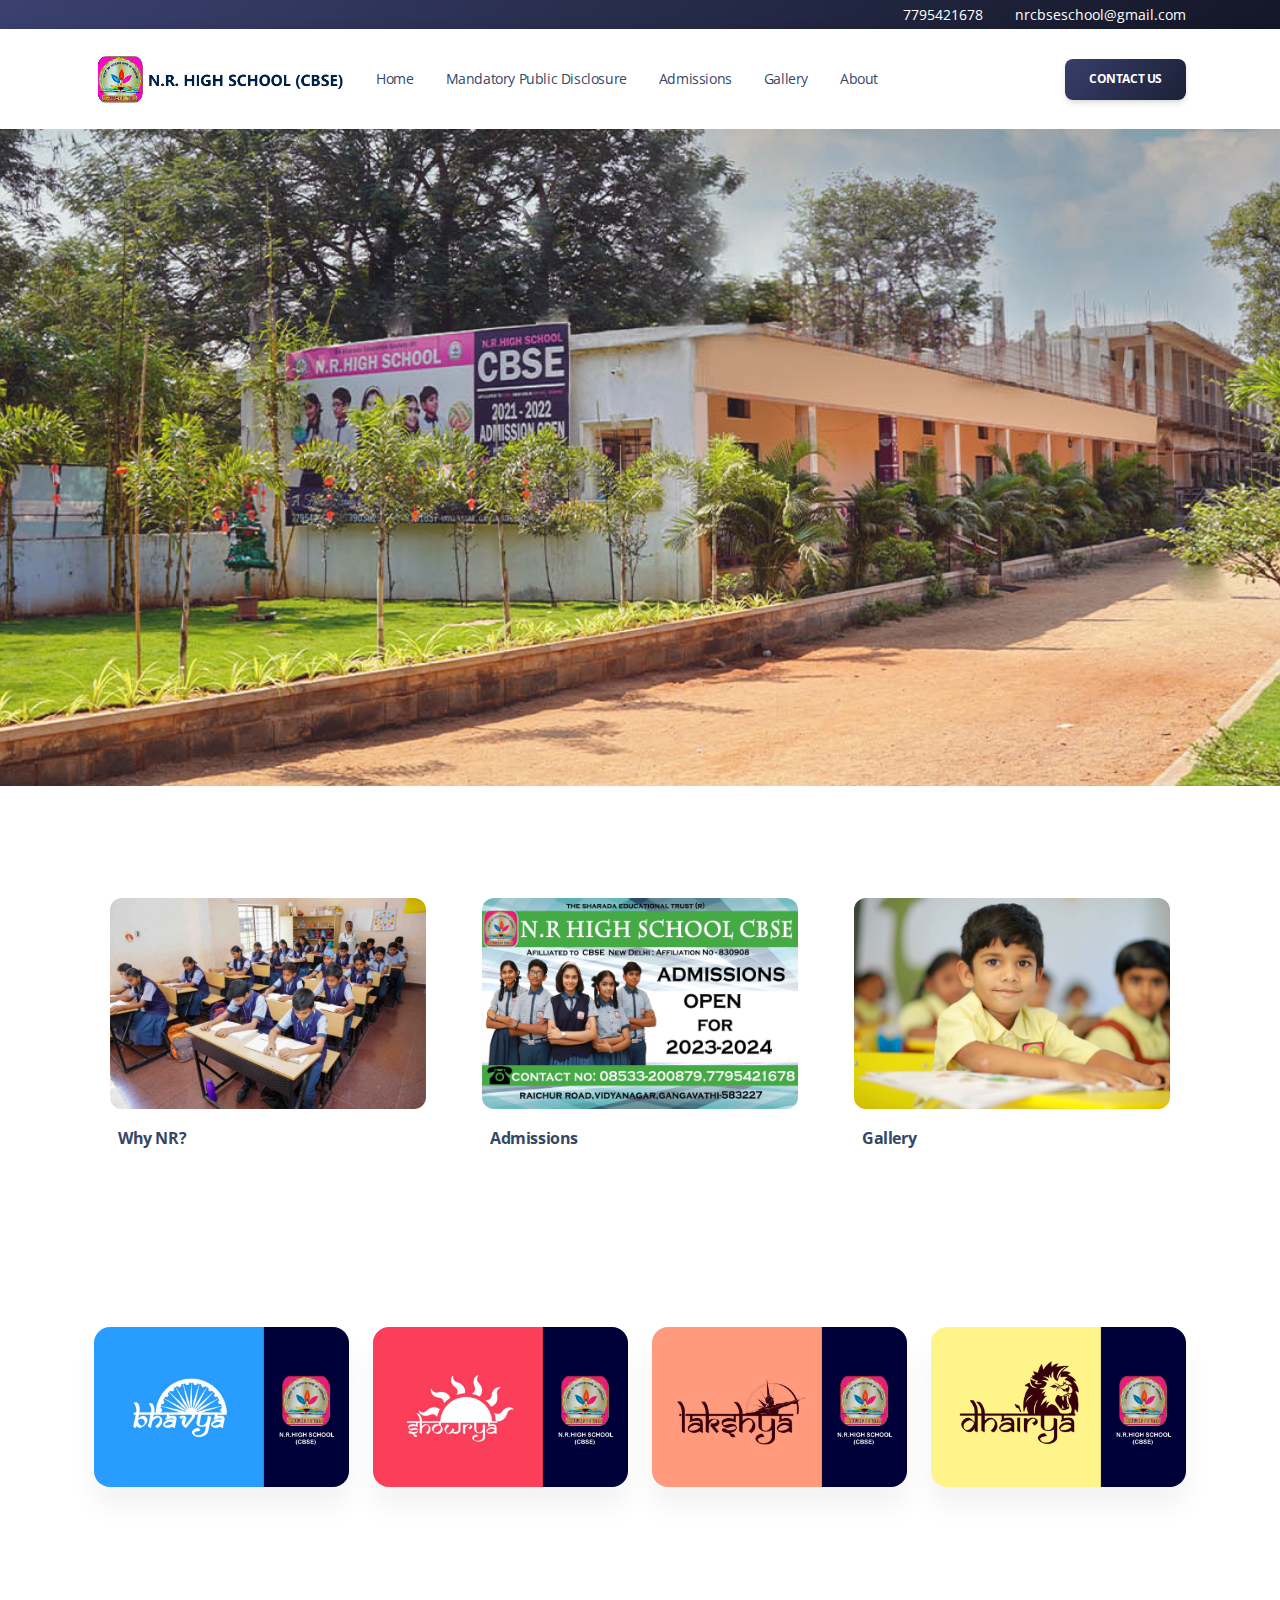
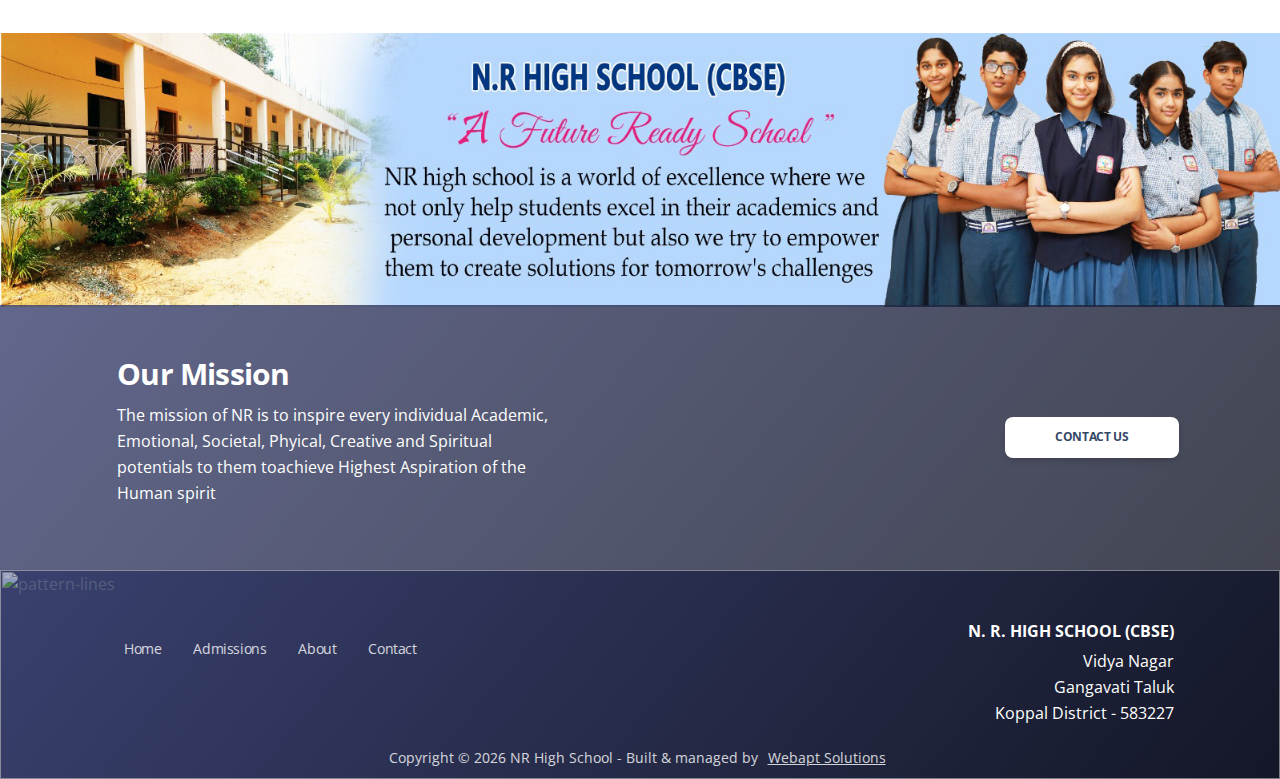
==== commit c116c731: "final changes" ====
--- a/index.html
+++ b/index.html
@@ -88,13 +88,34 @@
     </nav>
     <header>
         <div class="mySlides">
+            <div class="page-header" style="min-height: 73vh; margin: 0; padding: 0;">
+                <!--<div class="page-header min-vh-75" style="background-image: url(https://images.unsplash.com/photo-1496469888073-80de7e952517?ixlib=rb-1.2.1&amp;ixid=MnwxMjA3fDB8MHxwaG90by1wYWdlfHx8fGVufDB8fHx8&amp;auto=format&amp;fit=crop&amp;w=2232&amp;q=80);">-->
+                    <span style="background-image: url('./images/banner/5.jpg');" class="mask"></span>
+                    <div class="container">
+                        <!--<img style="height: 100%; width: 100%;" src="./images/banner/5.jpg" alt="banner1">-->
+                        <!--<div class="row justify-content-center">
+                            <div class="col-lg-6 col-sm-9 text-center mx-auto">
+                                <h1 class="text-white mb-4" spellcheck="false">Our Vision</h1>
+                                <p class="lead text-white mb-sm-6 mb-4">To lay the foundation of deep-rooted Traditional Values of Love, Compassion, Discipline and Develop the Technical skills.</p>
+                                <p class="text-white h6 text-uppercase mb-4">connect with us on:</p>
+                                <div style="margin-left: 50px;" class="d-flex justify-content-center">
+                                    <a href="javascript:;"><i class="fab fa-facebook fa-2x text-white me-5" aria-hidden="true"></i></a>
+                                    <a href="javascript:;"><i class="fab fa-instagram fa-2x text-white me-5" aria-hidden="true"></i></a>
+                                    <a href="javascript:;"><i class="fab fa-whatsapp fa-2x text-white me-5" aria-hidden="true"></i></a>                  
+                                </div>
+                            </div>
+                        </div>-->
+                    </div>
+                </div>
+        </div>
+        <div class="mySlides">
             <div class="page-header" style="min-height: 73vh;">
                 <!--<div class="page-header min-vh-75" style="background-image: url(https://images.unsplash.com/photo-1496469888073-80de7e952517?ixlib=rb-1.2.1&amp;ixid=MnwxMjA3fDB8MHxwaG90by1wYWdlfHx8fGVufDB8fHx8&amp;auto=format&amp;fit=crop&amp;w=2232&amp;q=80);">-->
-                    <span class="mask bg-gradient-dark opacity-5"></span>
+                    <span style="background-image: url('./images/banner/3.jpg');" class="mask"></span>
                     <div class="container">
-                        <img style="height: 100%; width: 100%;" src="./images/banner/5.jpg" alt="banner1">
+                        <!--<img style="height: 100%; width: 100%;" src="./images/banner/3.jpg" alt="banner2">
                         <div class="row justify-content-center">
-                            <!--<div class="col-lg-6 col-sm-9 text-center mx-auto">
+                            <div class="col-lg-6 col-sm-9 text-center mx-auto">
                                 <h1 class="text-white mb-4" spellcheck="false">Our Vision</h1>
                                 <p class="lead text-white mb-sm-6 mb-4">To lay the foundation of deep-rooted Traditional Values of Love, Compassion, Discipline and Develop the Technical skills.</p>
                                 <p class="text-white h6 text-uppercase mb-4">connect with us on:</p>
@@ -108,35 +129,14 @@
                     </div>
                 </div>
         </div>
-        <div class="mySlides">
-            <div class="page-header" style="min-height: 73vh;">
-                <!--<div class="page-header min-vh-75" style="background-image: url(https://images.unsplash.com/photo-1496469888073-80de7e952517?ixlib=rb-1.2.1&amp;ixid=MnwxMjA3fDB8MHxwaG90by1wYWdlfHx8fGVufDB8fHx8&amp;auto=format&amp;fit=crop&amp;w=2232&amp;q=80);">-->
-                    <span class="mask bg-gradient-dark opacity-5"></span>
-                    <div class="container">
-                        <img style="height: 100%; width: 100%;" src="./images/banner/3.jpg" alt="banner2">
-                        <div class="row justify-content-center">
-                            <!--<div class="col-lg-6 col-sm-9 text-center mx-auto">
-                                <h1 class="text-white mb-4" spellcheck="false">Our Vision</h1>
-                                <p class="lead text-white mb-sm-6 mb-4">To lay the foundation of deep-rooted Traditional Values of Love, Compassion, Discipline and Develop the Technical skills.</p>
-                                <p class="text-white h6 text-uppercase mb-4">connect with us on:</p>
-                                <div style="margin-left: 50px;" class="d-flex justify-content-center">
-                                    <a href="javascript:;"><i class="fab fa-facebook fa-2x text-white me-5" aria-hidden="true"></i></a>
-                                    <a href="javascript:;"><i class="fab fa-instagram fa-2x text-white me-5" aria-hidden="true"></i></a>
-                                    <a href="javascript:;"><i class="fab fa-whatsapp fa-2x text-white me-5" aria-hidden="true"></i></a>                  
-                                </div>
-                            </div>-->
-                        </div>
-                    </div>
-                </div>
-        </div>
             <div class="mySlides">
                 <div class="page-header" style="min-height: 73vh;">
                     <!--<div class="page-header min-vh-75" style="background-image: url(https://images.unsplash.com/photo-1496469888073-80de7e952517?ixlib=rb-1.2.1&amp;ixid=MnwxMjA3fDB8MHxwaG90by1wYWdlfHx8fGVufDB8fHx8&amp;auto=format&amp;fit=crop&amp;w=2232&amp;q=80);">-->
-                        <span class="mask bg-gradient-dark opacity-5"></span>
+                        <span style="background-image: url('./images/banner/4.jpg');" class="mask"></span>
                         <div class="container">
-                            <img style="height: 100%; width: 100%" src="./images/banner/4.jpg" alt="banner3">
+                            <!--<img style="height: 100%; width: 100%" src="./images/banner/4.jpg" alt="banner3">
                             <div class="row justify-content-center">
-                                <!--<div class="col-lg-6 col-sm-9 text-center mx-auto">
+                                <div class="col-lg-6 col-sm-9 text-center mx-auto">
                                     <h1 class="text-white mb-4" spellcheck="false">Our Vision</h1>
                                     <p class="lead text-white mb-sm-6 mb-4">To lay the foundation of deep-rooted Traditional Values of Love, Compassion, Discipline and Develop the Technical skills.</p>
                                     <p class="text-white h6 text-uppercase mb-4">connect with us on:</p>
@@ -153,11 +153,11 @@
             <div class="mySlides">
                 <div class="page-header" style="min-height: 73vh;">
                     <!--<div class="page-header min-vh-75" style="background-image: url(https://images.unsplash.com/photo-1496469888073-80de7e952517?ixlib=rb-1.2.1&amp;ixid=MnwxMjA3fDB8MHxwaG90by1wYWdlfHx8fGVufDB8fHx8&amp;auto=format&amp;fit=crop&amp;w=2232&amp;q=80);">-->
-                        <span class="mask bg-gradient-dark opacity-5"></span>
+                        <span style="background-image: url('./images/banner/1.jpg'); box-shadow: inset 0 3px 10px rgb(0 0 0 / 0.2);" class="mask"></span>
                         <div class="container">
-                            <img style="width: 100%; height: 100%;" src="./images/banner/1.jpg" alt="banner4">
+                            <!--<img style="width: 100%; height: 100%;" src="./images/banner/1.jpg" alt="banner4">
                             <div class="row justify-content-center">
-                                <!--<div class="col-lg-6 col-sm-9 text-center mx-auto">
+                                <div class="col-lg-6 col-sm-9 text-center mx-auto">
                                     <h1 class="text-white mb-4" spellcheck="false">Our Vision</h1>
                                     <p class="lead text-white mb-sm-6 mb-4">To lay the foundation of deep-rooted Traditional Values of Love, Compassion, Discipline and Develop the Technical skills.</p>
                                     <p class="text-white h6 text-uppercase mb-4">connect with us on:</p>
--- a/css/theme.css
+++ b/css/theme.css
@@ -16224,7 +16224,7 @@
     left: 0;
     width: 100%;
     height: 100%;
-    opacity: 0.8;
+    opacity: 0.9;
 }
 .cursor-pointer {
     cursor: pointer;
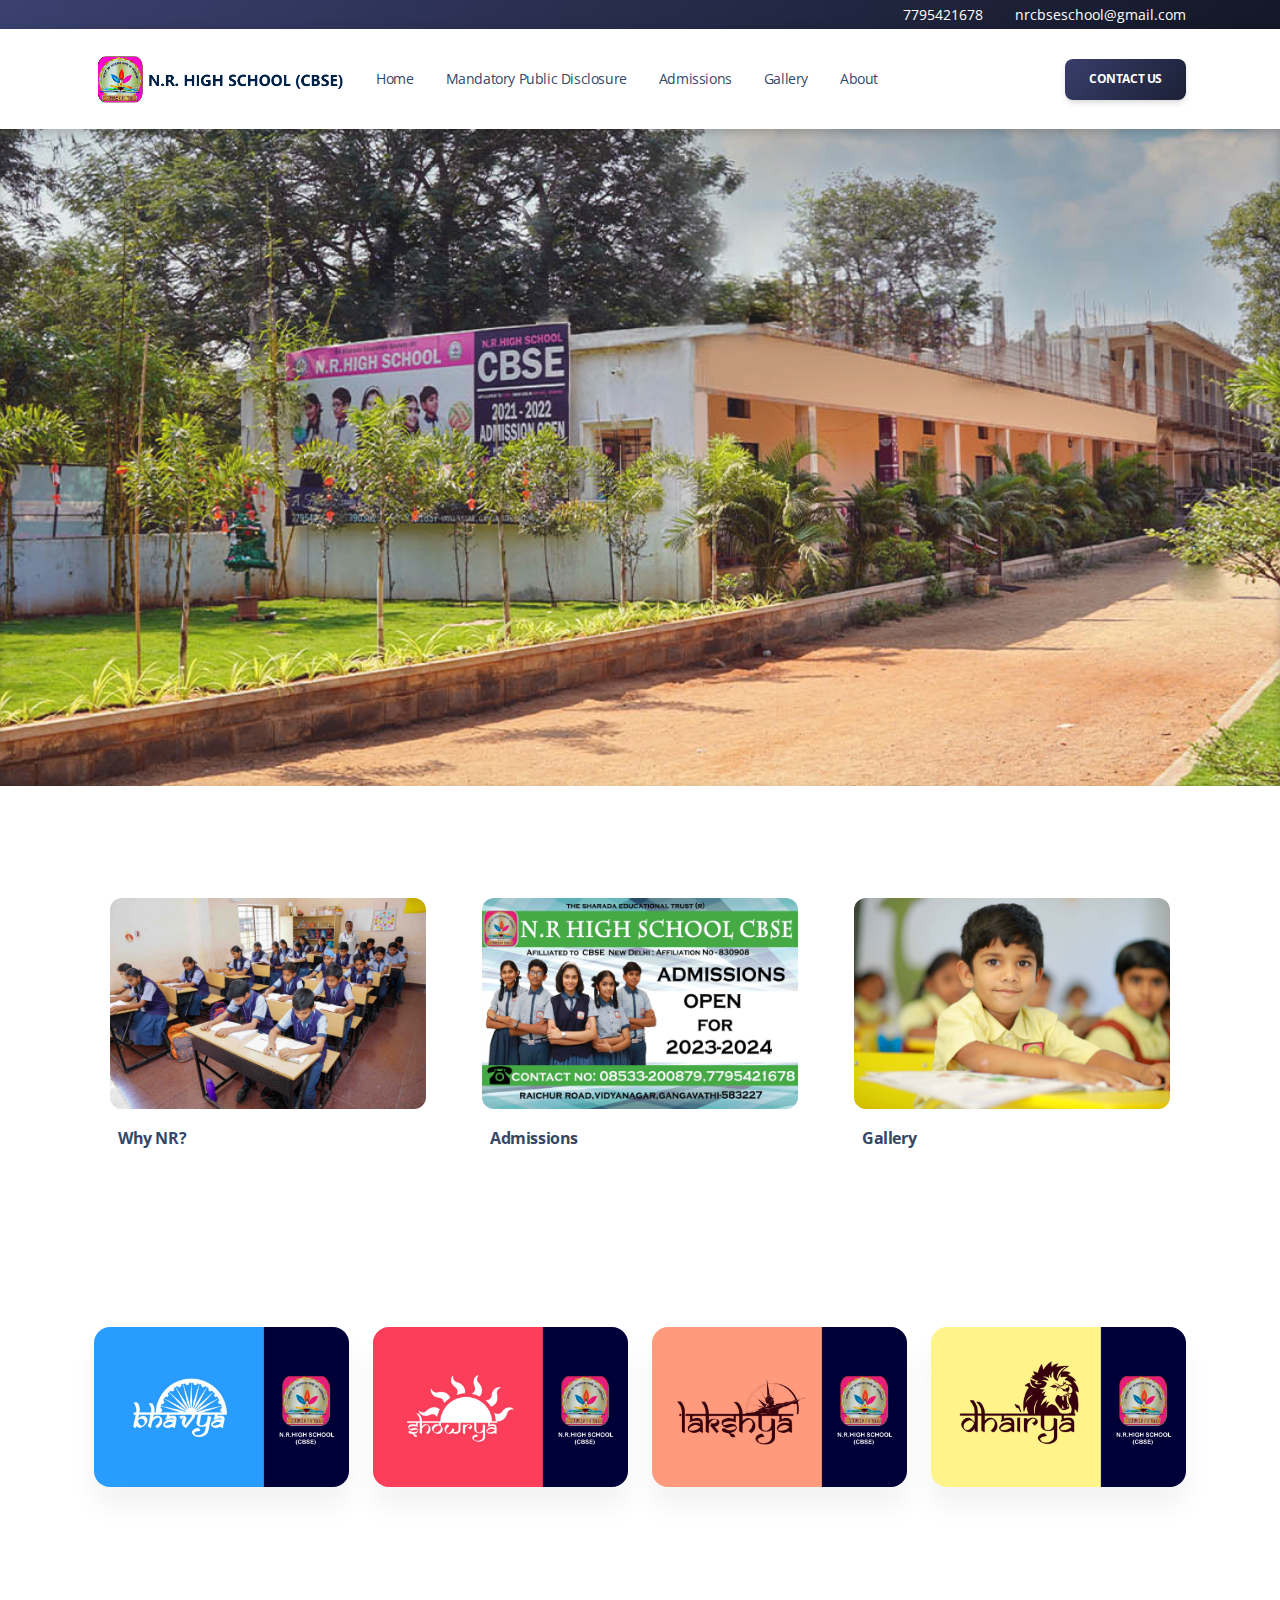
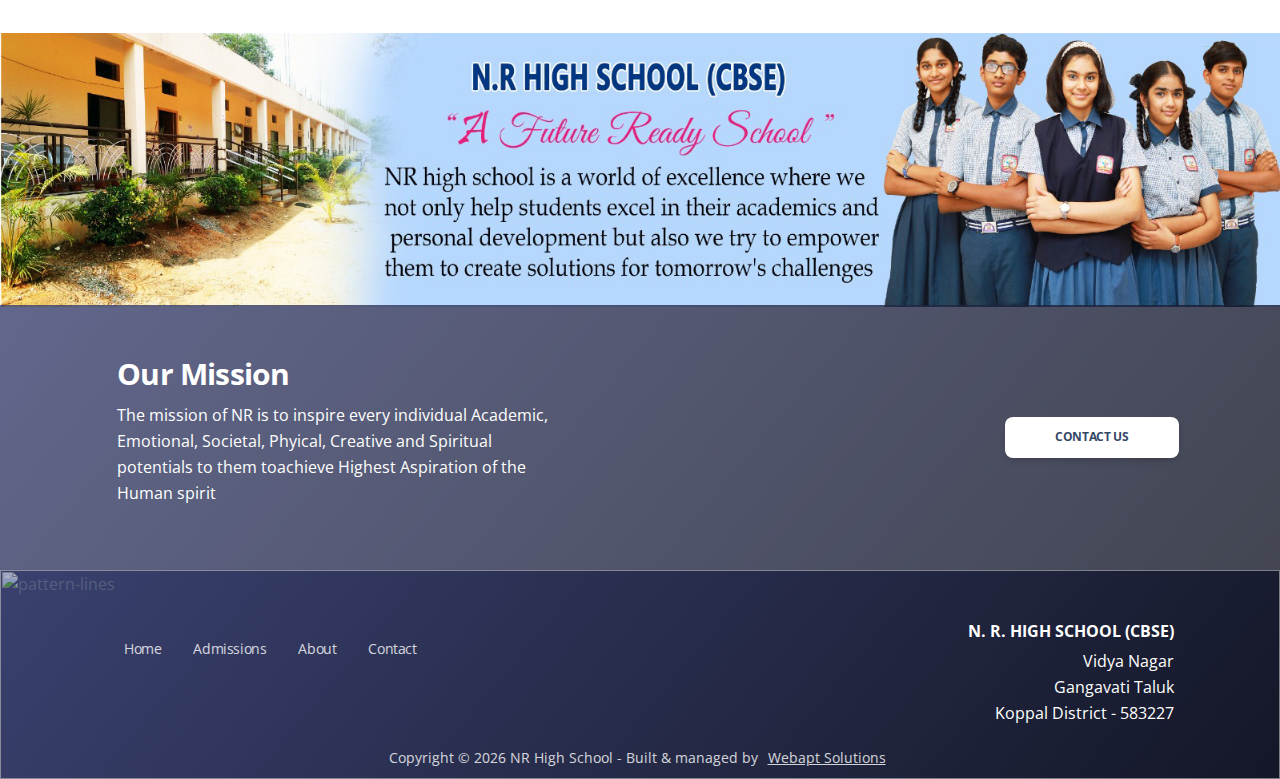
==== commit 4bf90e84: "final final" ====
--- a/index.html
+++ b/index.html
@@ -90,7 +90,7 @@
         <div class="mySlides">
             <div class="page-header" style="min-height: 73vh; margin: 0; padding: 0;">
                 <!--<div class="page-header min-vh-75" style="background-image: url(https://images.unsplash.com/photo-1496469888073-80de7e952517?ixlib=rb-1.2.1&amp;ixid=MnwxMjA3fDB8MHxwaG90by1wYWdlfHx8fGVufDB8fHx8&amp;auto=format&amp;fit=crop&amp;w=2232&amp;q=80);">-->
-                    <span style="background-image: url('./images/banner/5.jpg');" class="mask"></span>
+                    <span style="background-image: url('./images/banner/5.jpg'); box-shadow: inset 0 3px 10px rgb(0 0 0 / 0.2);" class="mask"></span>
                     <div class="container">
                         <!--<img style="height: 100%; width: 100%;" src="./images/banner/5.jpg" alt="banner1">-->
                         <!--<div class="row justify-content-center">
@@ -111,7 +111,7 @@
         <div class="mySlides">
             <div class="page-header" style="min-height: 73vh;">
                 <!--<div class="page-header min-vh-75" style="background-image: url(https://images.unsplash.com/photo-1496469888073-80de7e952517?ixlib=rb-1.2.1&amp;ixid=MnwxMjA3fDB8MHxwaG90by1wYWdlfHx8fGVufDB8fHx8&amp;auto=format&amp;fit=crop&amp;w=2232&amp;q=80);">-->
-                    <span style="background-image: url('./images/banner/3.jpg');" class="mask"></span>
+                    <span style="background-image: url('./images/banner/3.jpg'); box-shadow: inset 0 3px 10px rgb(0 0 0 / 0.2);" class="mask"></span>
                     <div class="container">
                         <!--<img style="height: 100%; width: 100%;" src="./images/banner/3.jpg" alt="banner2">
                         <div class="row justify-content-center">
@@ -132,7 +132,7 @@
             <div class="mySlides">
                 <div class="page-header" style="min-height: 73vh;">
                     <!--<div class="page-header min-vh-75" style="background-image: url(https://images.unsplash.com/photo-1496469888073-80de7e952517?ixlib=rb-1.2.1&amp;ixid=MnwxMjA3fDB8MHxwaG90by1wYWdlfHx8fGVufDB8fHx8&amp;auto=format&amp;fit=crop&amp;w=2232&amp;q=80);">-->
-                        <span style="background-image: url('./images/banner/4.jpg');" class="mask"></span>
+                        <span style="background-image: url('./images/banner/4.jpg'); box-shadow: inset 0 3px 10px rgb(0 0 0 / 0.2);" class="mask"></span>
                         <div class="container">
                             <!--<img style="height: 100%; width: 100%" src="./images/banner/4.jpg" alt="banner3">
                             <div class="row justify-content-center">
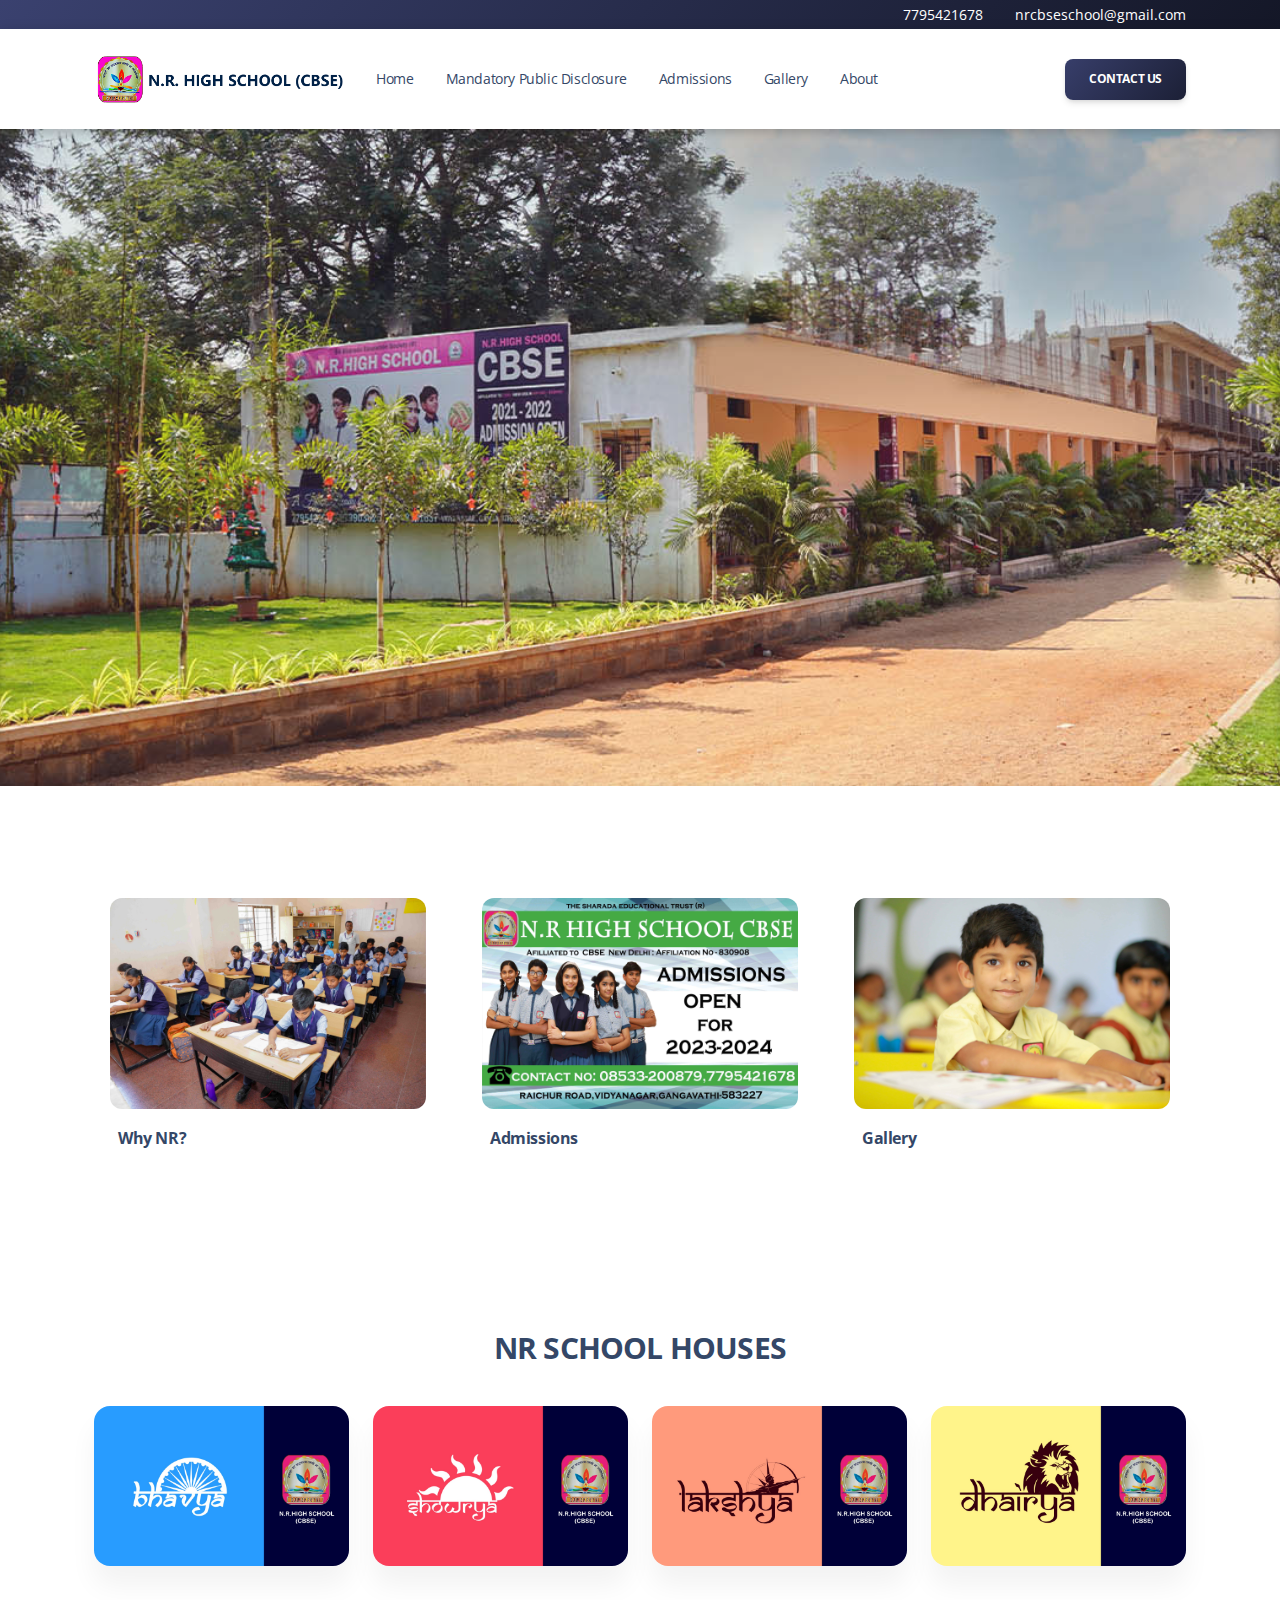
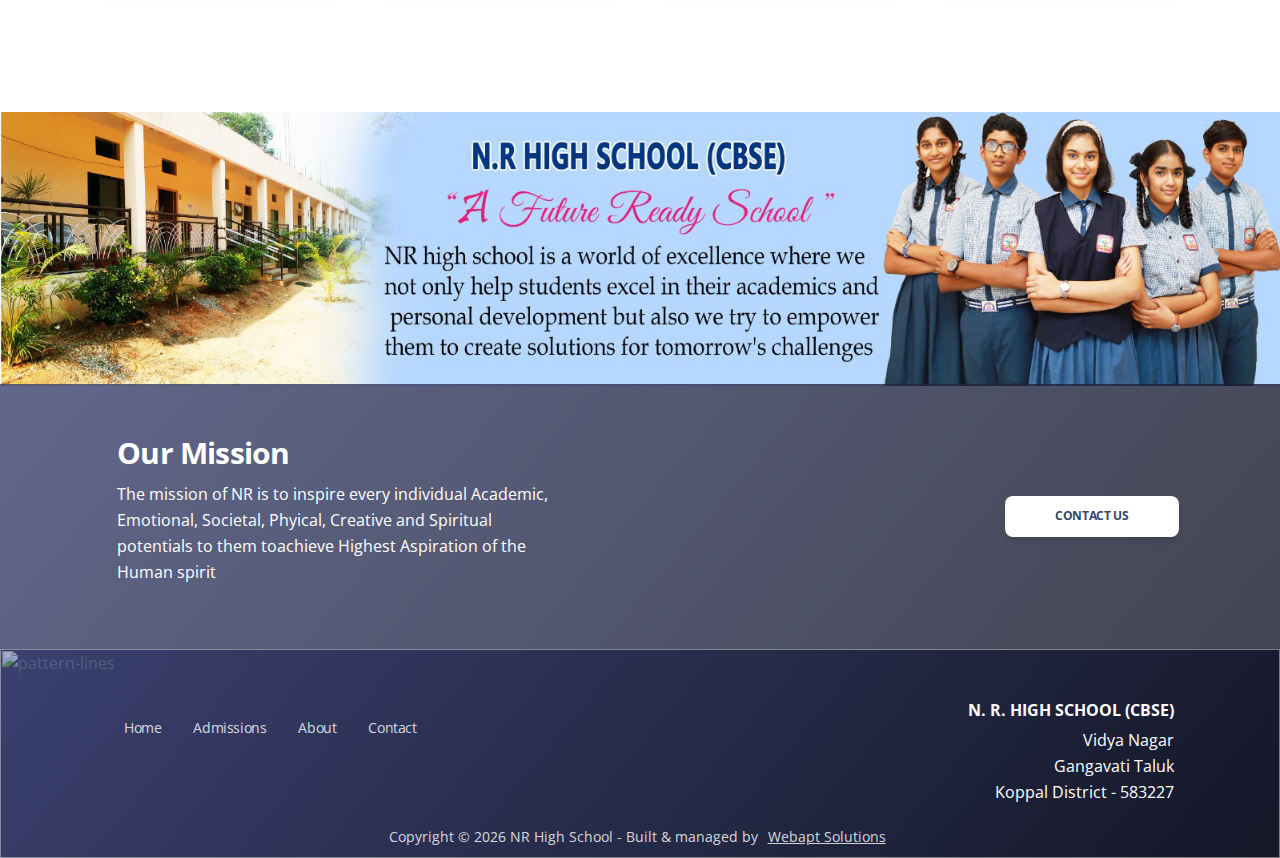
==== commit 6af76bf3: "final final final" ====
--- a/index.html
+++ b/index.html
@@ -318,6 +318,9 @@
 
     <section class="py-5">
         <div class="container">
+            <div style="text-align: center; padding-bottom: 30px;">
+                <h3>NR SCHOOL HOUSES</h3>
+            </div>
             <div class="row">
                 <!--<div class="col-lg-3 col-sm-6 mb-4">
                     <div class="card h-100 mb-4 min-height-250 card-background align-items-start">
